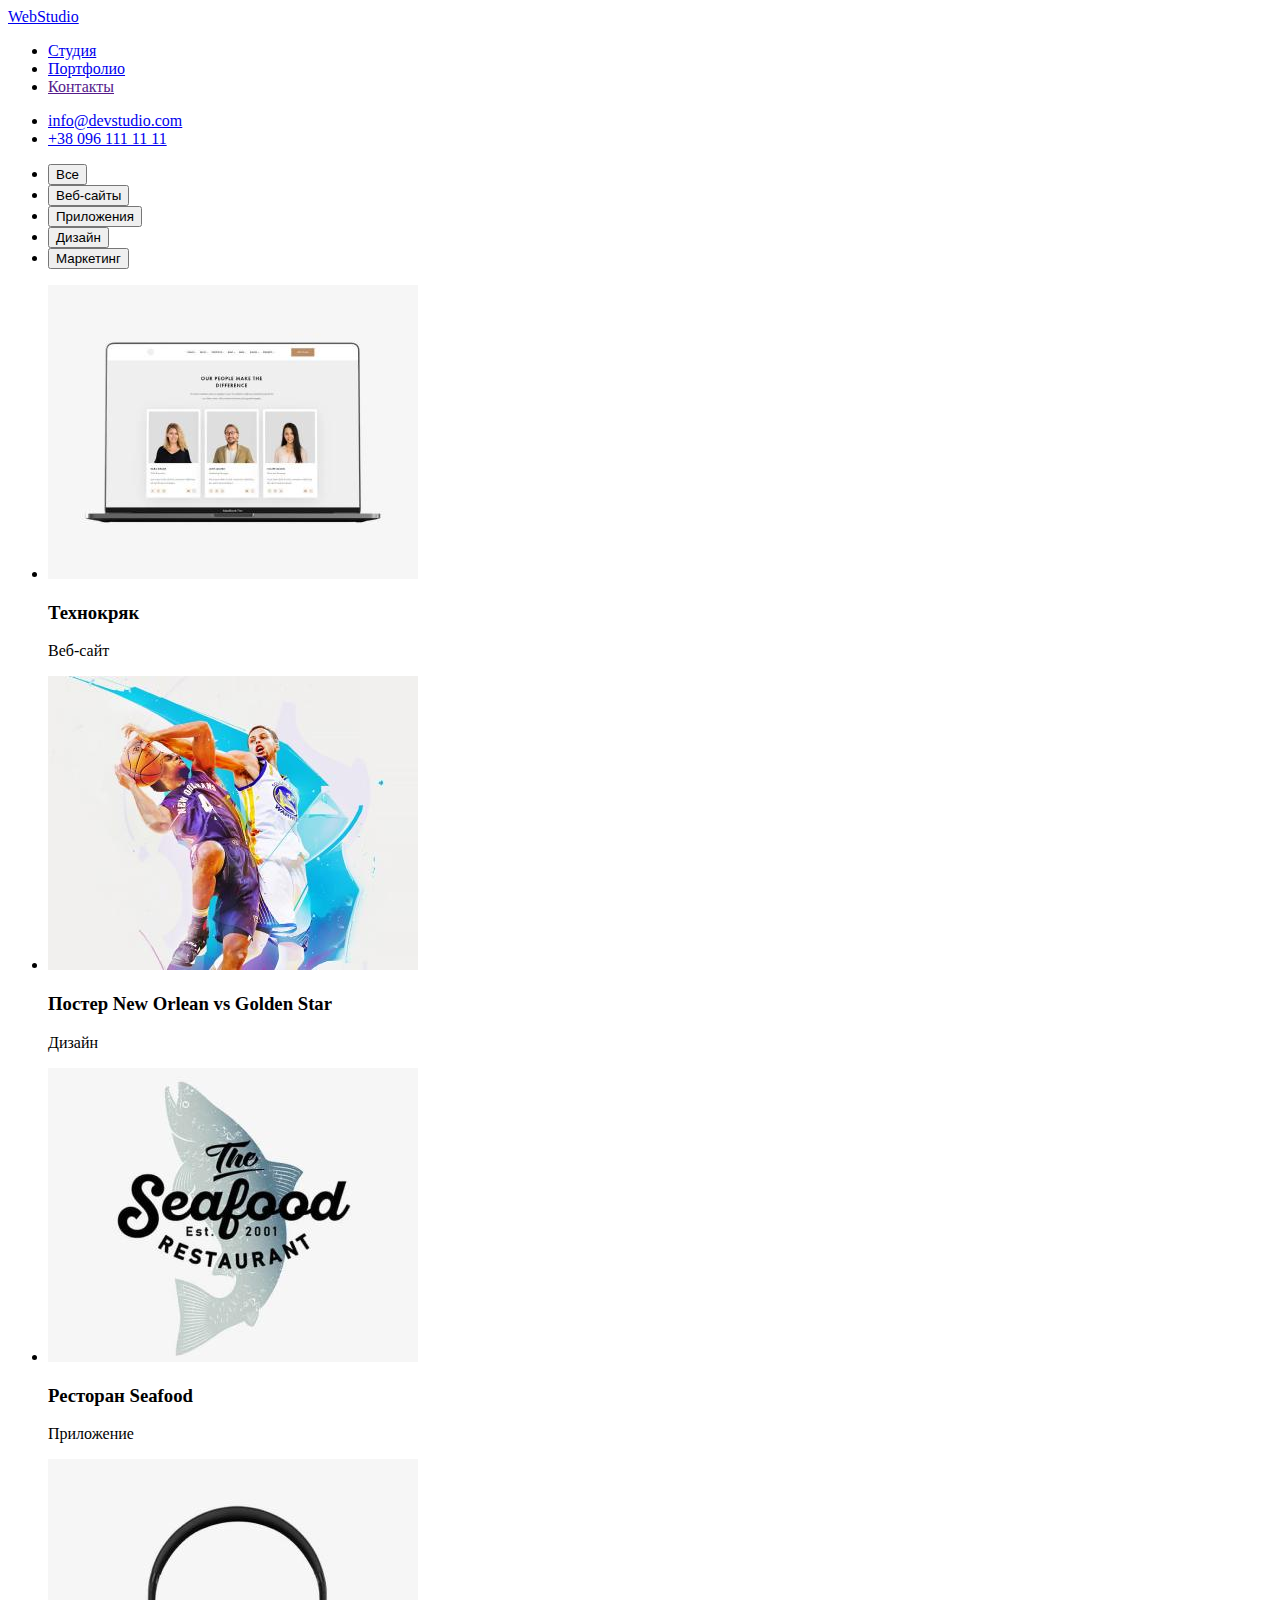
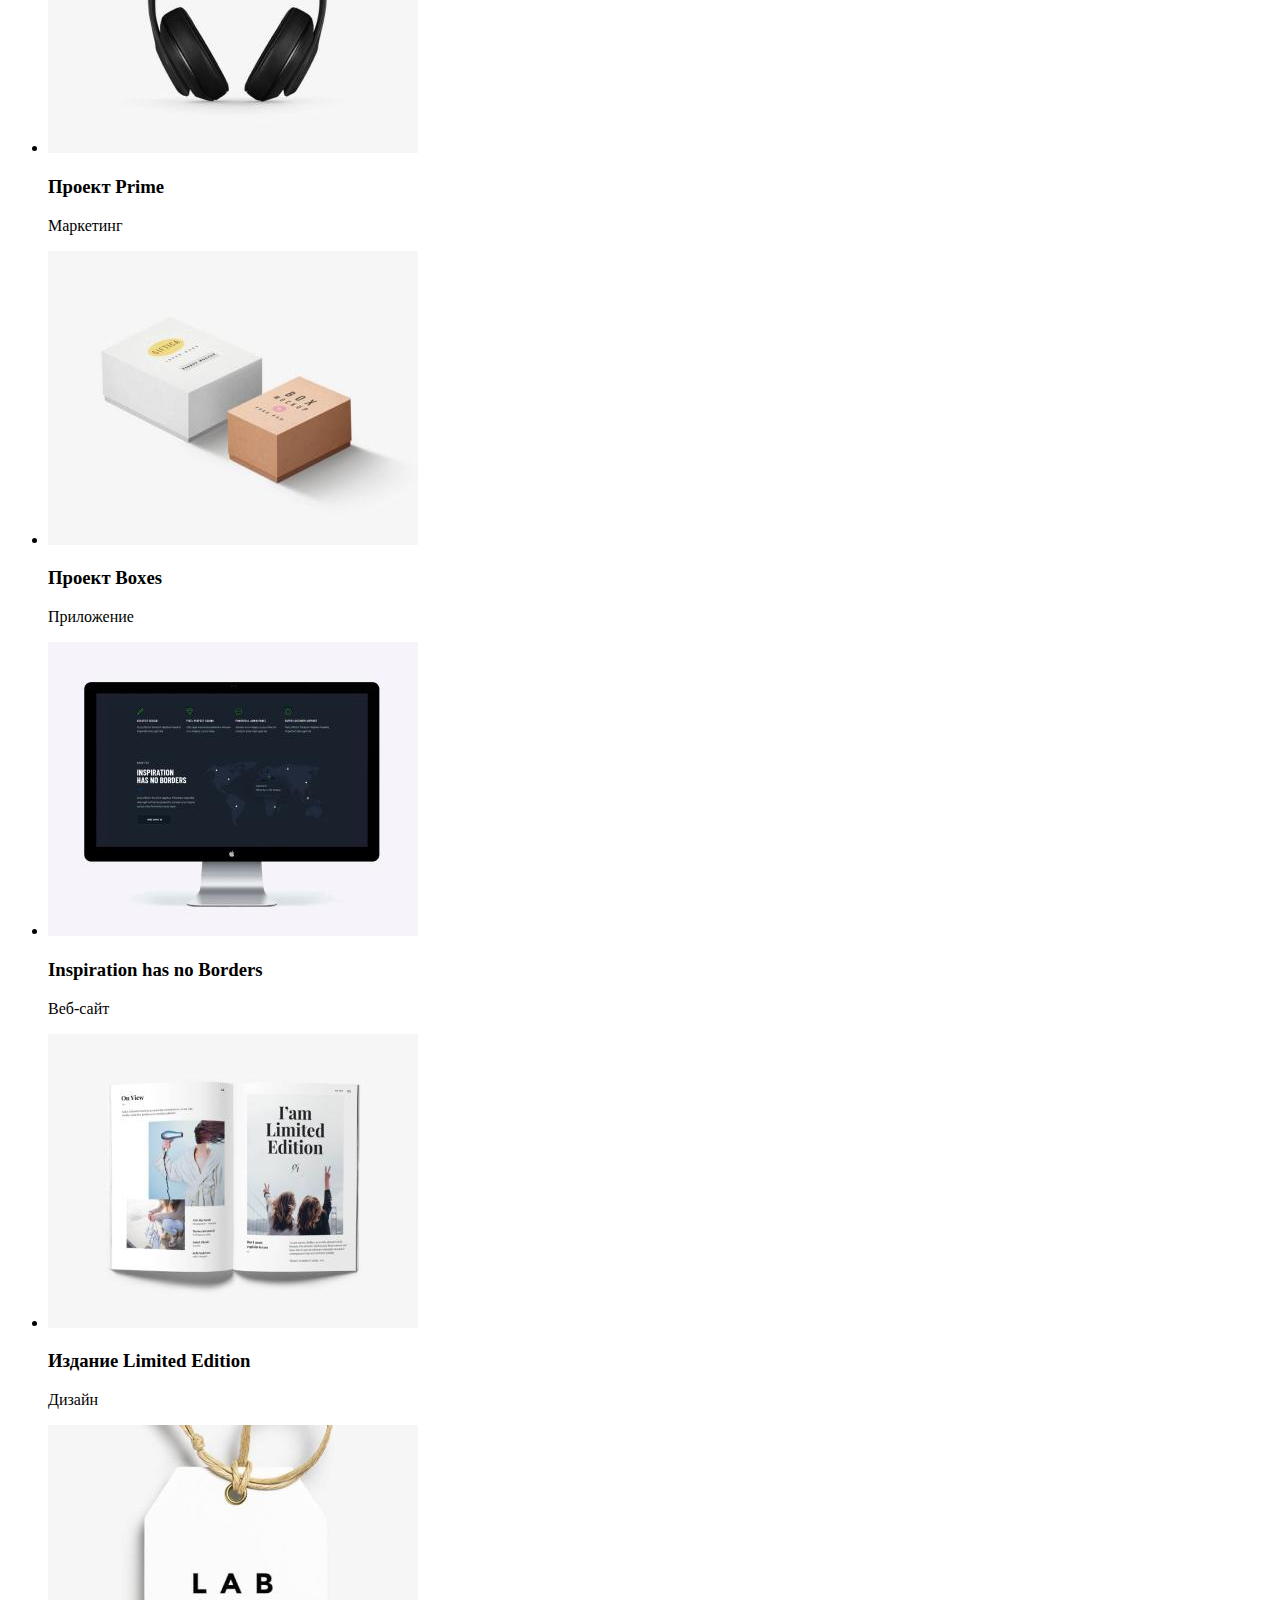
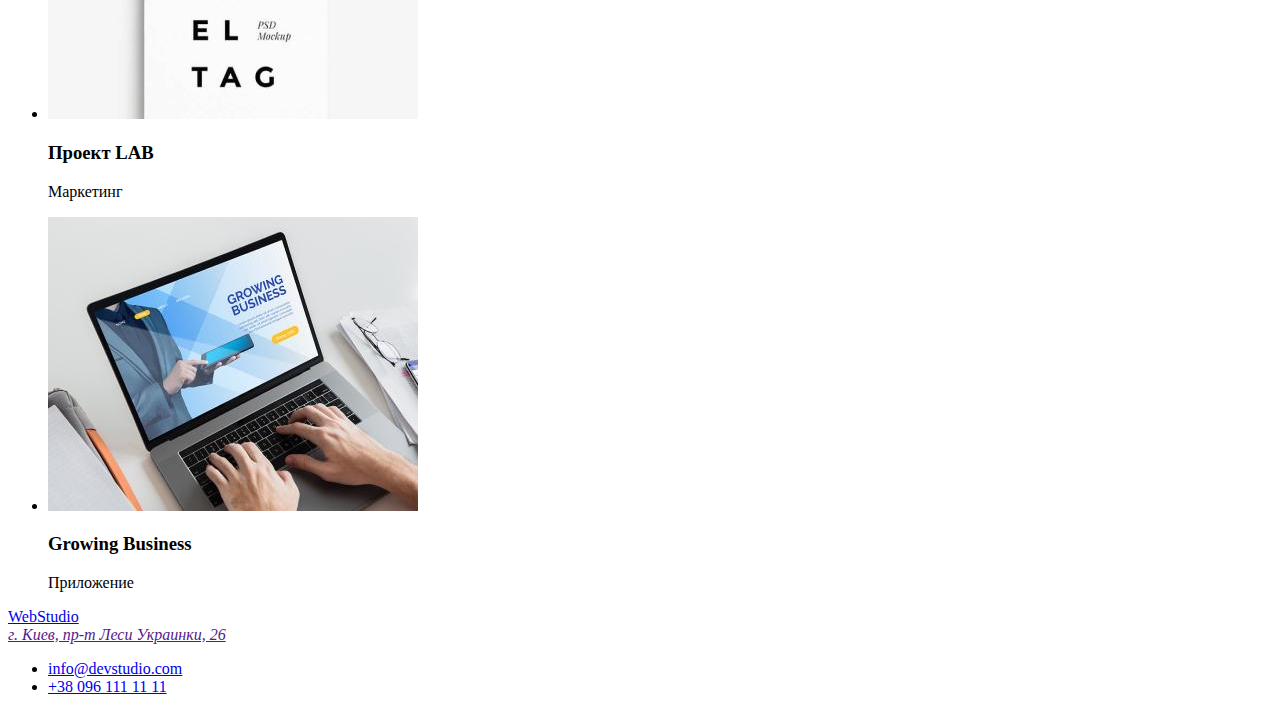
==== portfolio.html @ 5ef269c1 "Разметка Портфолио готова" ====
<!DOCTYPE html>
<html lang="ru">
<head>
    <meta charset="UTF-8">
    <meta http-equiv="X-UA-Compatible" content="IE=edge">
    <meta name="viewport" content="width=device-width, initial-scale=1.0">
    <title>Портфолио</title>
</head>
<body>
    <header>
        <a href="index.html">WebStudio</a>
        <nav>
            <ul>
                <li>
                    <a href="index.html">Студия</a>
                </li>
                <li>
                    <a href="portfolio.html">Портфолио</a>
                </li>
                <li>
                    <a href="">Контакты</a>
                </li>
            </ul>
        </nav>
        <ul>
            <li>
                <a href="mailto:info@devstudio.com">info@devstudio.com</a>
            </li>
            <li>
                <a href="tel:+380961111111">+38 096 111 11 11</a>
            </li>
        </ul>
    </header>
    <main>
        <ul>
            <li>
                <button type="button">Все</button>
            </li>
            <li>
                <button type="button">Веб-сайты</button>
            </li>
            <li>
                <button type="button">Приложения</button>
            </li>
            <li>
                <button type="button">Дизайн</button>
            </li>
            <li>
                <button type="button">Маркетинг</button>
            </li>
        </ul>
        <h2 hidden>Примеры работ</h2>
        <ul>
            <li>
                <img src="images/web-site-logo.jpg" alt="Логотип сайта Технокряк" width="370" height="294">
                <h3>Технокряк</h3>
                <p>Веб-сайт</p>
            </li>
            <li>
                <img src="images/poster.jpg" alt="Изображение постера New Orlean vs Golden Star" width="370" height="294">
                <h3>Постер <span lang="en">New Orlean vs Golden Star</span></h3>
                <p>Дизайн</p>
            </li>
            
            <li>
                <img src="images/seafood-logo.jpg" alt="Логотип ресторана Seafood" width="370" height="294">
                <h3>Ресторан <span lang="en">Seafood</span></h3>
                <p>Приложение</p>
            </li>
            <li>
                <img src="images/prime-logo.jpg" alt="Логотип проекта Prime" width="370" height="294">
                <h3>Проект <span lang="en">Prime</span></h3>
                <p>Маркетинг</p>
            </li>
            <li>
                <img src="images/boxes-logo.jpg" alt="Логотип приложения Boxes" width="370" height="294">
                <h3>Проект <span lang="en">Boxes</span></h3>
                <p>Приложение</p>
            </li>
            <li>
                <img src="images/inspiration-has-no-borders-logo.jpg" alt="Логотип сайта Inspiration has no Borders" width="370" height="294">
                <h3 lang="en">Inspiration has no Borders</h3>
                <p>Веб-сайт</p>
            </li>
            <li>
                <img src="images/limited-edition-logo.jpg" alt="Изображение разворота издания Limited Edition" width="370" height="294">
                <h3>Издание <span lang="en">Limited Edition</span></h3>
                <p>Дизайн</p>
            </li>
            <li>
                <img src="images/lab-logo.jpg" alt="Логотип проекта LAB" width="370" height="294">
                <h3>Проект <span lang="en">LAB</span></h3>
                <p>Маркетинг</p>
            </li>
            <li>
                <img src="images/growing-business-logo.jpg" alt="Логотип приложения Growing Business" width="370" height="294">
                <h3 lang="en">Growing Business</h3>
                <p>Приложение</p>
            </li>
        </ul>
    </main>
    <footer>
        <a href="index.html">WebStudio</a>
        <address>
            <a href="">г. Киев, пр-т Леси Украинки, 26</a>
        </address>
        <ul>
            <li>
                <a href="mailto:info@devstudio.com">info@devstudio.com</a>
            </li>
            <li>
                <a href="tel:+380961111111">+38 096 111 11 11</a>
            </li>
        </ul>
    </footer>
</body>
</html>
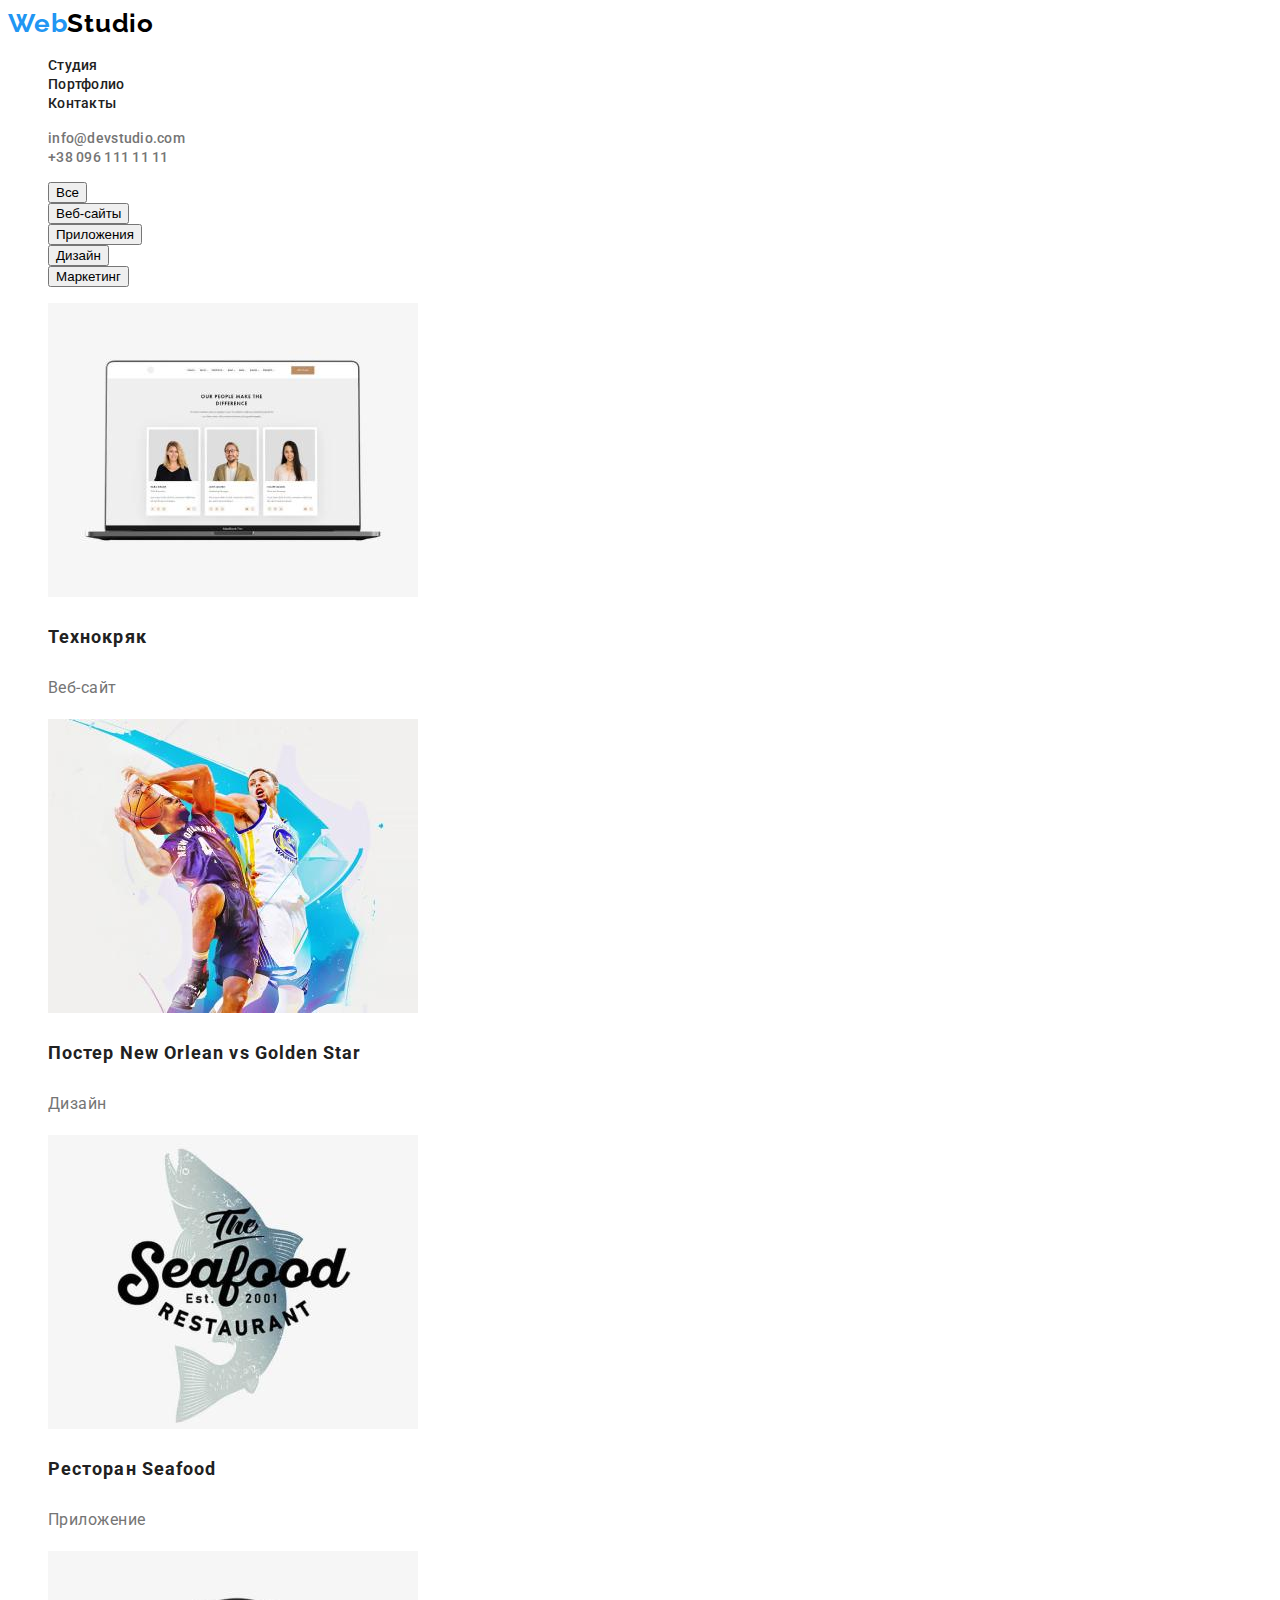
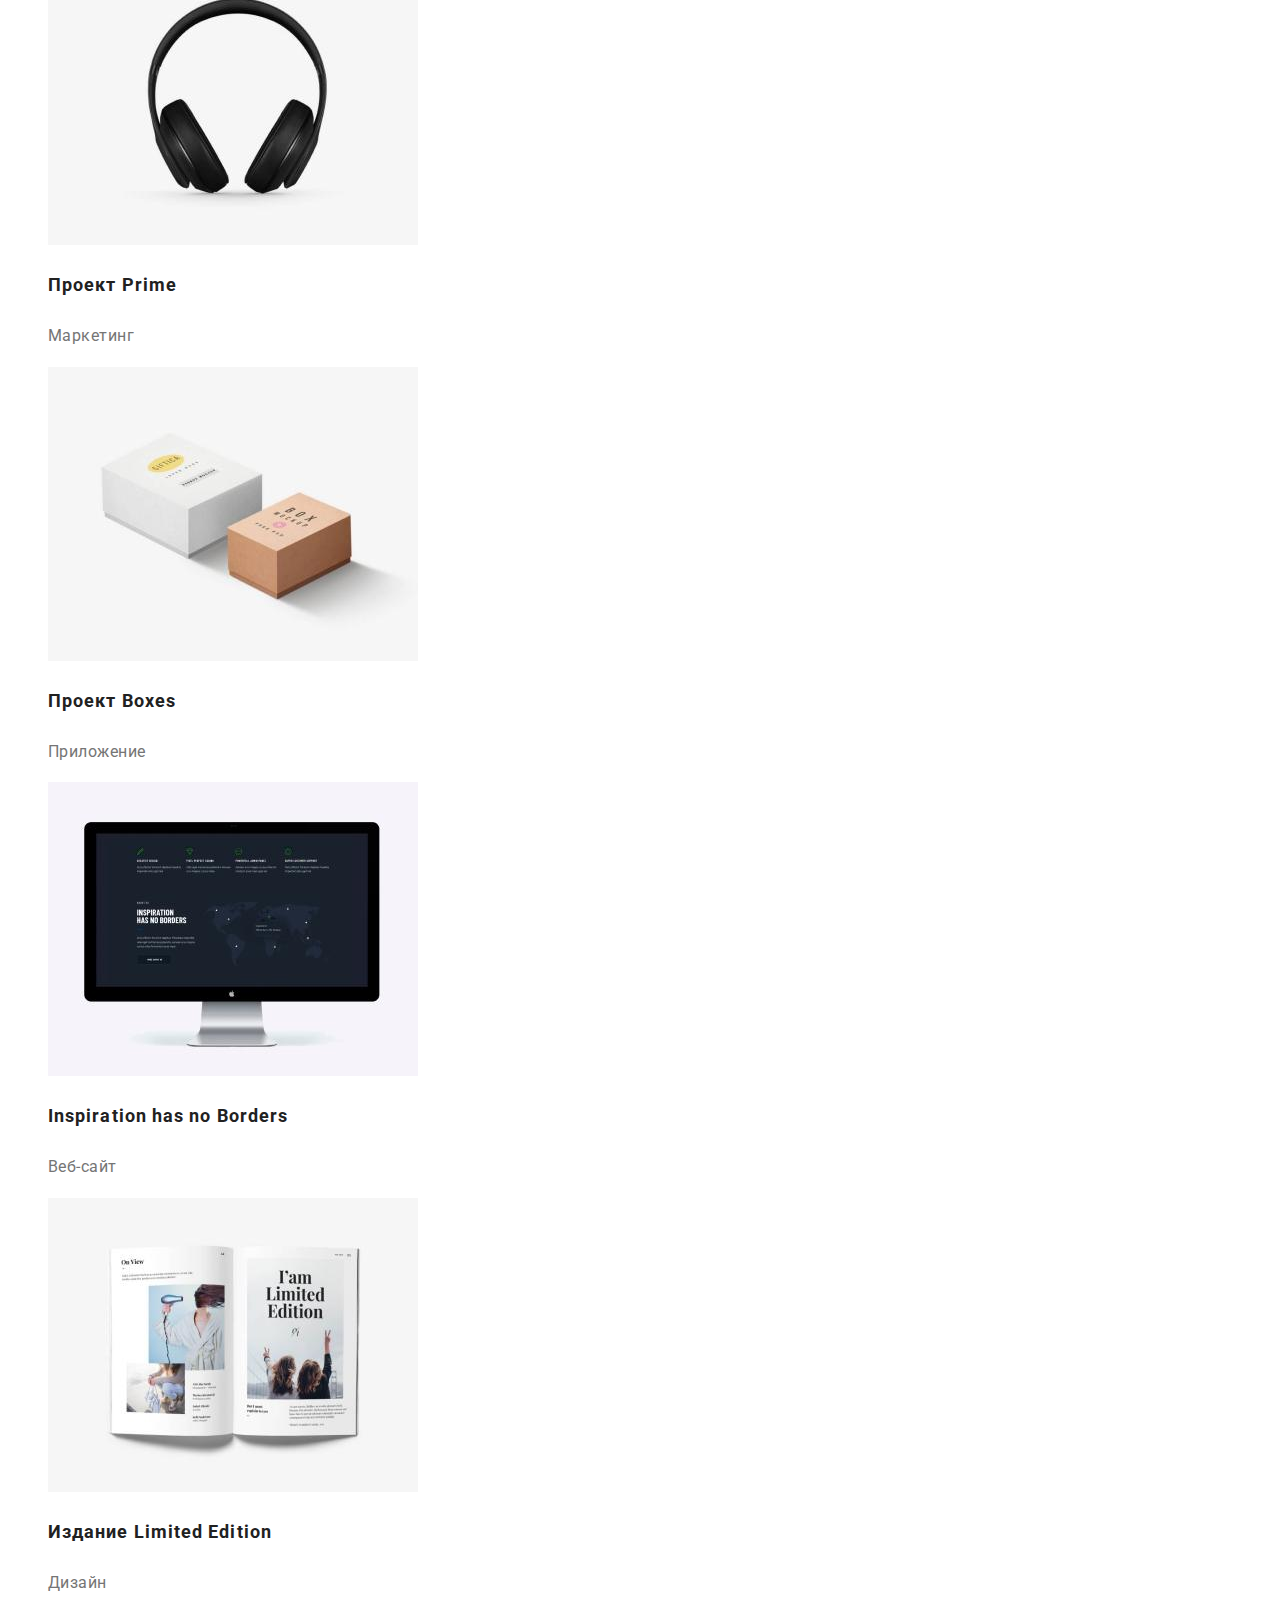
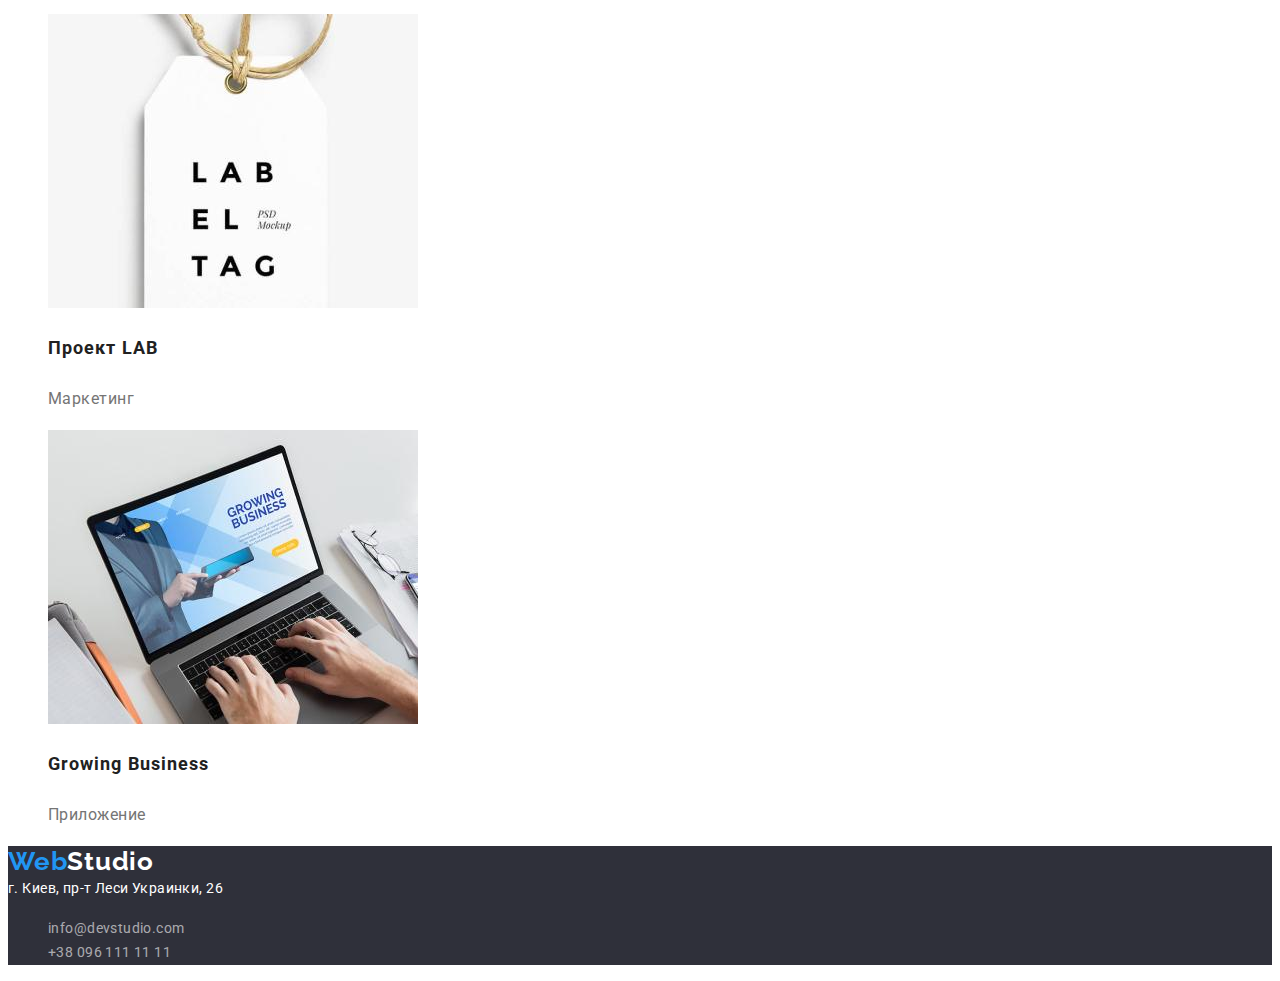
==== commit a1f0dfc5: "Сделала стили портфолио" ====
--- a/portfolio.html
+++ b/portfolio.html
@@ -4,112 +4,118 @@
     <meta charset="UTF-8">
     <meta http-equiv="X-UA-Compatible" content="IE=edge">
     <meta name="viewport" content="width=device-width, initial-scale=1.0">
+    <link rel="preconnect" href="https://fonts.googleapis.com">
+    <link rel="preconnect" href="https://fonts.gstatic.com" crossorigin>
+    <link href="https://fonts.googleapis.com/css2?family=Roboto:wght@500;700;900&display=swap" rel="stylesheet">
+    <link href="https://fonts.googleapis.com/css2?family=Raleway:wght@700&display=swap" rel="stylesheet">
+    <link rel="stylesheet" href="/css/portfolio-styles.css">
     <title>Портфолио</title>
 </head>
 <body>
-    <header>
-        <a href="index.html">WebStudio</a>
-        <nav>
-            <ul>
+    <header class="header">
+        <a href="index.html" class="link logo-dark"><span class="web">Web</span>Studio</a>
+        <nav class="header-nav">
+            <ul class="list">
                 <li>
-                    <a href="index.html">Студия</a>
+                    <a href="index.html" class="link menu-link">Студия</a>
                 </li>
                 <li>
-                    <a href="portfolio.html">Портфолио</a>
+                    <a href="portfolio.html" class="link menu-link">Портфолио</a>
                 </li>
                 <li>
-                    <a href="">Контакты</a>
+                    <a href="" class="link menu-link">Контакты</a>
                 </li>
             </ul>
         </nav>
-        <ul>
+        <ul class="list">
             <li>
-                <a href="mailto:info@devstudio.com">info@devstudio.com</a>
+                <a href="mailto:info@devstudio.com" class="link header-mail">info@devstudio.com</a>
             </li>
             <li>
-                <a href="tel:+380961111111">+38 096 111 11 11</a>
+                <a href="tel:+380961111111" class="link header-tel">+38 096 111 11 11</a>
             </li>
         </ul>
     </header>
     <main>
-        <ul>
+        <ul class="list">
             <li>
-                <button type="button">Все</button>
+                <button type="button filters-btn">Все</button>
             </li>
             <li>
-                <button type="button">Веб-сайты</button>
+                <button type="button filters-btn">Веб-сайты</button>
             </li>
             <li>
-                <button type="button">Приложения</button>
+                <button type="button filters-btn">Приложения</button>
             </li>
             <li>
-                <button type="button">Дизайн</button>
+                <button type="button filters-btn">Дизайн</button>
             </li>
             <li>
-                <button type="button">Маркетинг</button>
+                <button type="button filters-btn">Маркетинг</button>
             </li>
         </ul>
         <h2 hidden>Примеры работ</h2>
-        <ul>
+        <ul class="list work-examples-list">
             <li>
                 <img src="images/web-site-logo.jpg" alt="Логотип сайта Технокряк" width="370" height="294">
-                <h3>Технокряк</h3>
-                <p>Веб-сайт</p>
+                <h3 class="work-examples-title">Технокряк</h3>
+                <p class="work-examples-text">Веб-сайт</p>
             </li>
             <li>
                 <img src="images/poster.jpg" alt="Изображение постера New Orlean vs Golden Star" width="370" height="294">
-                <h3>Постер <span lang="en">New Orlean vs Golden Star</span></h3>
-                <p>Дизайн</p>
+                <h3 class="work-examples-title">Постер <span lang="en">New Orlean vs Golden Star</span></h3>
+                <p class="work-examples-text">Дизайн</p>
             </li>
             
             <li>
                 <img src="images/seafood-logo.jpg" alt="Логотип ресторана Seafood" width="370" height="294">
-                <h3>Ресторан <span lang="en">Seafood</span></h3>
-                <p>Приложение</p>
+                <h3 class="work-examples-title">Ресторан <span lang="en">Seafood</span></h3>
+                <p class="work-examples-text">Приложение</p>
             </li>
             <li>
                 <img src="images/prime-logo.jpg" alt="Логотип проекта Prime" width="370" height="294">
-                <h3>Проект <span lang="en">Prime</span></h3>
-                <p>Маркетинг</p>
+                <h3 class="work-examples-title">Проект <span lang="en">Prime</span></h3>
+                <p class="work-examples-text">Маркетинг</p>
             </li>
             <li>
                 <img src="images/boxes-logo.jpg" alt="Логотип приложения Boxes" width="370" height="294">
-                <h3>Проект <span lang="en">Boxes</span></h3>
-                <p>Приложение</p>
+                <h3 class="work-examples-title">Проект <span lang="en">Boxes</span></h3>
+                <p class="work-examples-text">Приложение</p>
             </li>
             <li>
                 <img src="images/inspiration-has-no-borders-logo.jpg" alt="Логотип сайта Inspiration has no Borders" width="370" height="294">
-                <h3 lang="en">Inspiration has no Borders</h3>
-                <p>Веб-сайт</p>
+                <h3 class="work-examples-title" lang="en">Inspiration has no Borders</h3>
+                <p class="work-examples-text">Веб-сайт</p>
             </li>
             <li>
                 <img src="images/limited-edition-logo.jpg" alt="Изображение разворота издания Limited Edition" width="370" height="294">
-                <h3>Издание <span lang="en">Limited Edition</span></h3>
-                <p>Дизайн</p>
+                <h3 class="work-examples-title">Издание <span lang="en">Limited Edition</span></h3>
+                <p class="work-examples-text">Дизайн</p>
             </li>
             <li>
                 <img src="images/lab-logo.jpg" alt="Логотип проекта LAB" width="370" height="294">
-                <h3>Проект <span lang="en">LAB</span></h3>
-                <p>Маркетинг</p>
+                <h3 class="work-examples-title">Проект<span lang="en">&nbsp;LAB</span></h3>
+                <p class="work-examples-text">Маркетинг</p>
             </li>
             <li>
                 <img src="images/growing-business-logo.jpg" alt="Логотип приложения Growing Business" width="370" height="294">
-                <h3 lang="en">Growing Business</h3>
-                <p>Приложение</p>
+                <h3 class="work-examples-title" lang="en">Growing Business</h3>
+                <p class="work-examples-text">Приложение</p>
             </li>
         </ul>
     </main>
-    <footer>
-        <a href="index.html">WebStudio</a>
-        <address>
-            <a href="">г. Киев, пр-т Леси Украинки, 26</a>
+    <footer class="footer">
+        <a href="index.html" class="link logo-light"><span class="web">Web</span>Studio</a>
+        <address class="contacts-adress">
+            <a href="https://goo.gl/maps/1FZgf9AXrZL42kgU6" target="_blank" rel="noopener noreferrer"
+                class="link address">г. Киев, пр-т Леси Украинки, 26</a>
         </address>
-        <ul>
-            <li>
-                <a href="mailto:info@devstudio.com">info@devstudio.com</a>
+        <ul class="list contacts-list">
+            <li class="contacts-list-item">
+                <a href="mailto:info@devstudio.com" class="link footer-mail">info@devstudio.com</a>
             </li>
-            <li>
-                <a href="tel:+380961111111">+38 096 111 11 11</a>
+            <li class="contacts-list-item">
+                <a href="tel:+380961111111" class="link footer-tel">+38 096 111 11 11</a>
             </li>
         </ul>
     </footer>
--- a/css/portfolio-styles.css
+++ b/css/portfolio-styles.css
@@ -0,0 +1,166 @@
+:root {
+  --header-color: #212121;
+  --primary-title-color: #ffffff;
+  --secondary-title-color: #212121;
+  --primary-text-color: #757575;
+  --accent-color: #2196f3;
+}
+
+body {
+  font-family: "Roboto", sans-serif;
+}
+
+.list {
+  list-style: none;
+}
+
+.link {
+  text-decoration: none;
+}
+
+.web {
+  width: 145px;
+  height: 31px;
+  left: 215px;
+  top: 24px;
+  font-family: Raleway;
+  font-weight: 700;
+  font-size: 26px;
+  line-height: 1.19;
+  letter-spacing: 0.03em;
+  color: var(--accent-color);
+}
+
+.logo-dark {
+  width: 145px;
+  height: 31px;
+  left: 215px;
+  top: 24px;
+  font-family: Raleway;
+  font-style: normal;
+  font-weight: 700;
+  font-size: 26px;
+  line-height: 1.19;
+  letter-spacing: 0.03em;
+  color: #000000;
+}
+
+.logo-light {
+  width: 145px;
+  height: 31px;
+  left: 215px;
+  top: 2157px;
+  font-family: Raleway;
+  font-style: normal;
+  font-weight: 700;
+  font-size: 26px;
+  line-height: 1.19;
+  letter-spacing: 0.03em;
+  color: #ffffff;
+}
+/* ----------------------------------------header--------------------------------------- */
+.menu-link {
+  font-weight: 500;
+  font-size: 14px;
+  line-height: 1.14;
+  letter-spacing: 0.02em;
+  color: var(--header-color);
+}
+
+.menu-link:hover,
+.menu-link:focus {
+  color: var(--accent-color);
+}
+
+.header-tel {
+  font-weight: 500;
+  font-size: 14px;
+  line-height: 1.14;
+  letter-spacing: 0.02em;
+  color: var(--primary-text-color);
+}
+
+.header-tel:hover,
+.header-tel:focus {
+  color: var(--accent-color);
+}
+
+.header-mail {
+  font-weight: 500;
+  font-size: 14px;
+  line-height: 1.14;
+  letter-spacing: 0.02em;
+  color: var(--primary-text-color);
+}
+
+.header-mail:hover,
+.header-mail:focus {
+  color: var(--accent-color);
+}
+
+/* -----------------------------------main--------------------------------- */
+
+.filters-btn {
+  font-weight: 500;
+  font-size: 16px;
+  line-height: 1.62;
+  text-align: center;
+  letter-spacing: 0.03em;
+  color: var(--secondary-title-color);
+}
+
+.work-examples-title {
+  font-weight: 700;
+  font-size: 18px;
+  line-height: 2;
+  letter-spacing: 0.06em;
+  color: var(--secondary-title-color);
+}
+
+.work-examples-text {
+  font-weight: 400;
+  font-size: 16px;
+  line-height: 1.87;
+  letter-spacing: 0.03em;
+  color: var(--primary-text-color);
+}
+/* -----------------------------footer------------------------ */
+
+.footer {
+  background-color: #2f303a;
+}
+
+.footer-mail {
+  font-weight: 400;
+  font-size: 14px;
+  line-height: 1.71;
+  letter-spacing: 0.03em;
+  color: rgba(255, 255, 255, 0.6);
+}
+
+.footer-mail:hover,
+.footer-mail:focus {
+  color: var(--accent-color);
+}
+
+.footer-tel {
+  font-weight: 400;
+  font-size: 14px;
+  line-height: 1.71;
+  letter-spacing: 0.03em;
+  color: rgba(255, 255, 255, 0.6);
+}
+
+.footer-tel:hover,
+.footer-tel:focus {
+  color: var(--accent-color);
+}
+
+.address {
+  font-style: normal;
+  font-weight: 400;
+  font-size: 14px;
+  line-height: 1.71;
+  letter-spacing: 0.03em;
+  color: #ffffff;
+}
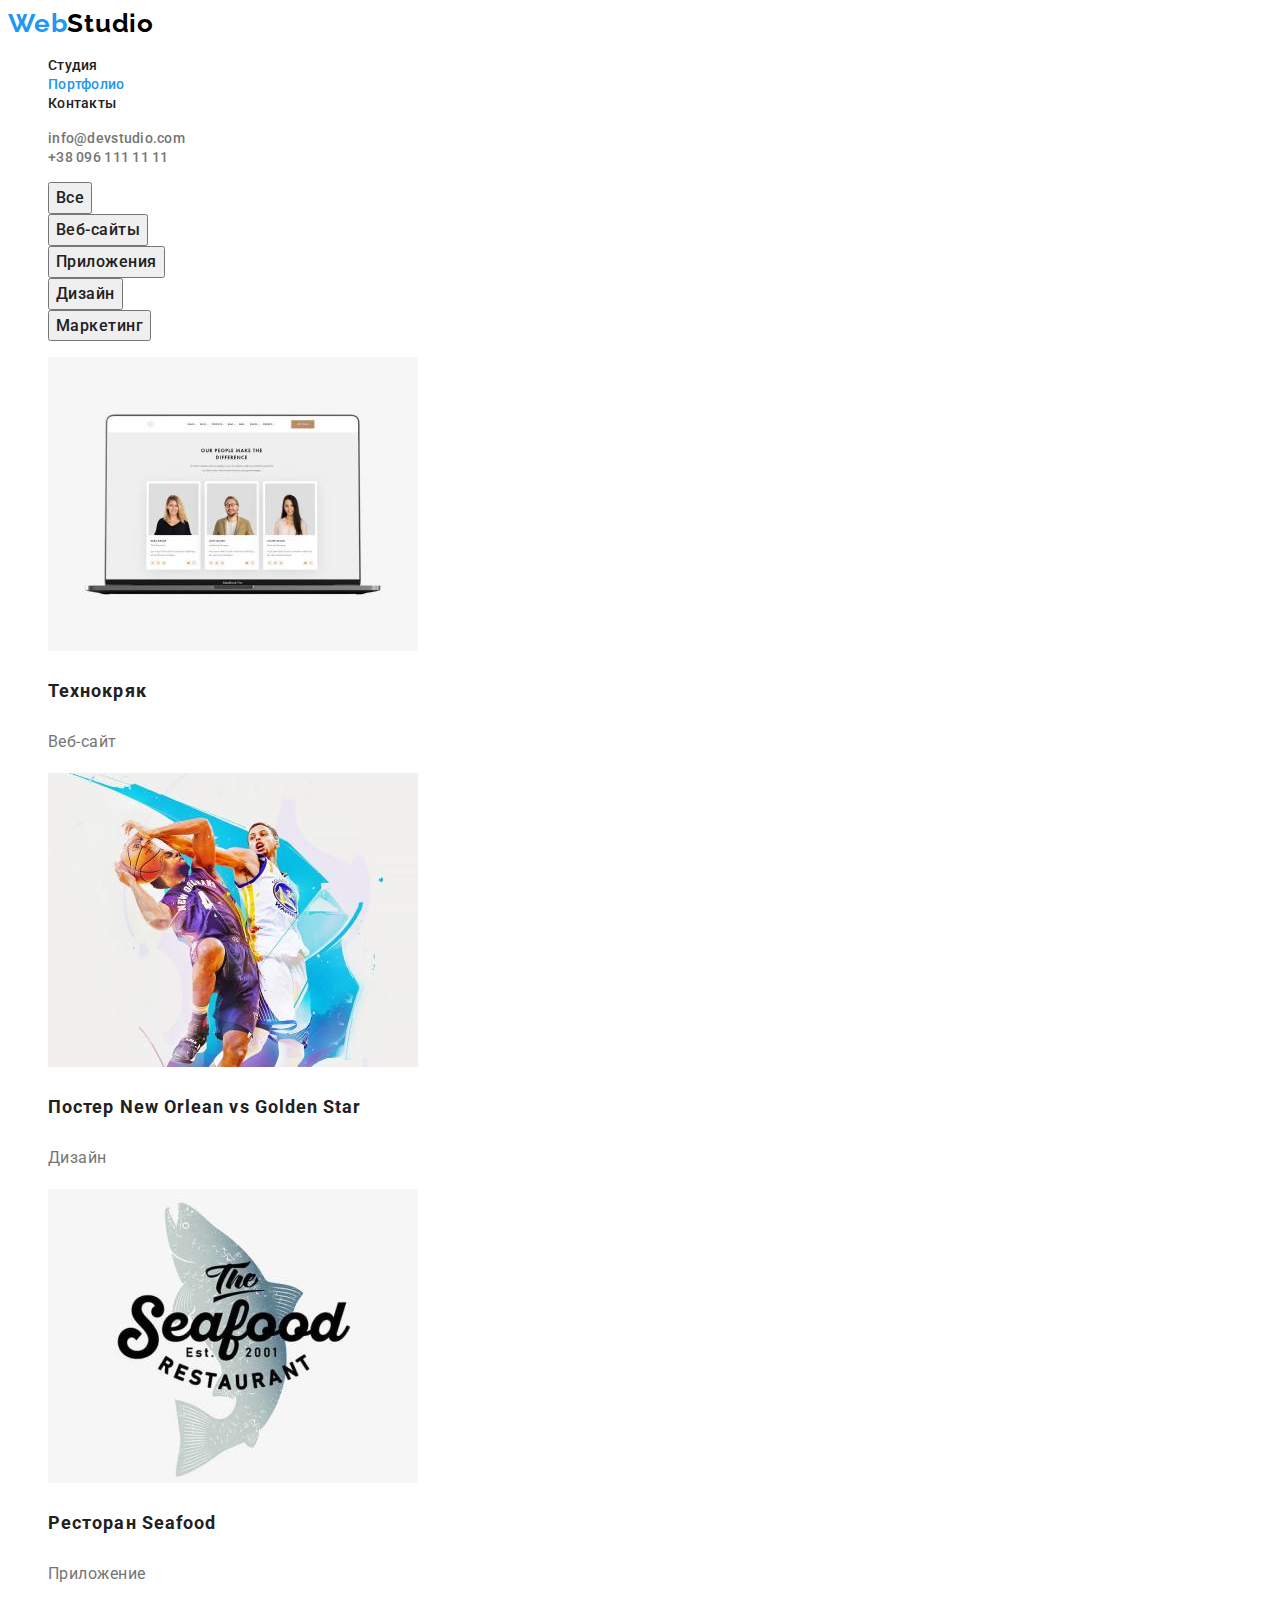
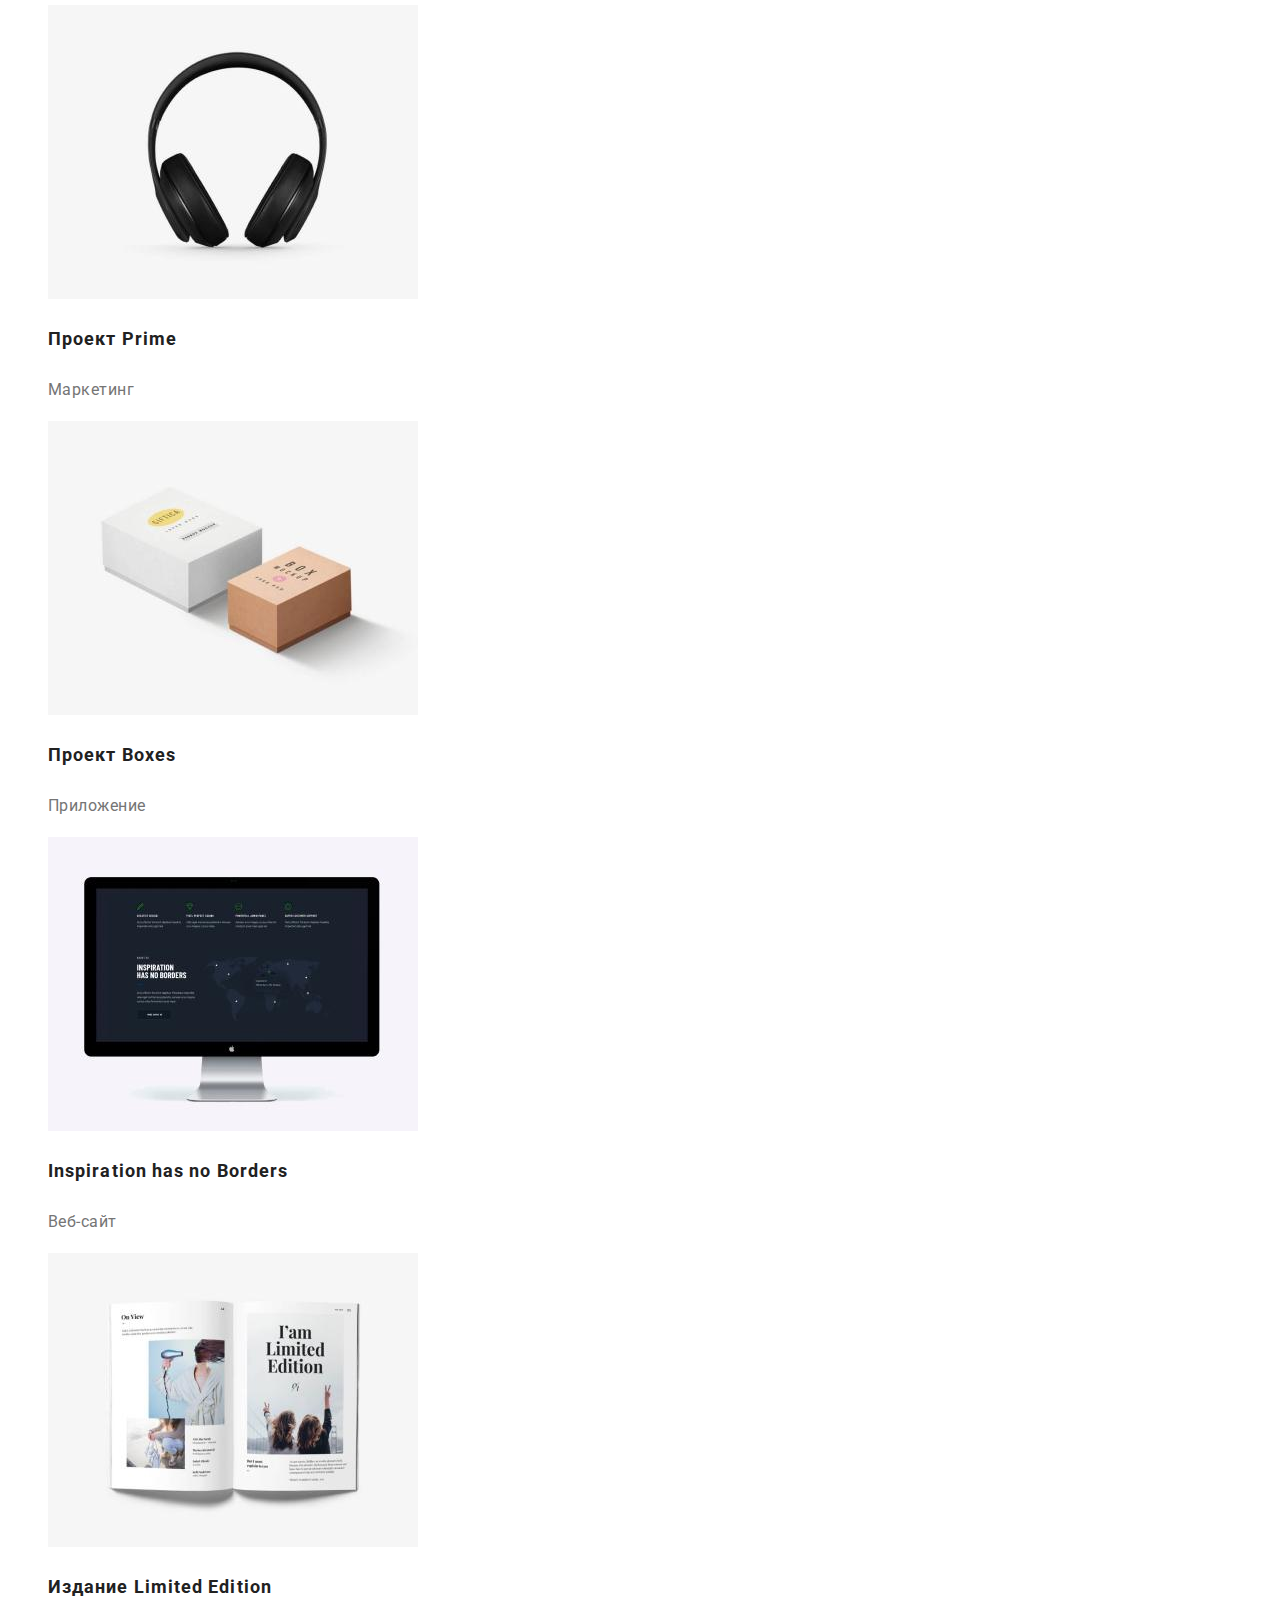
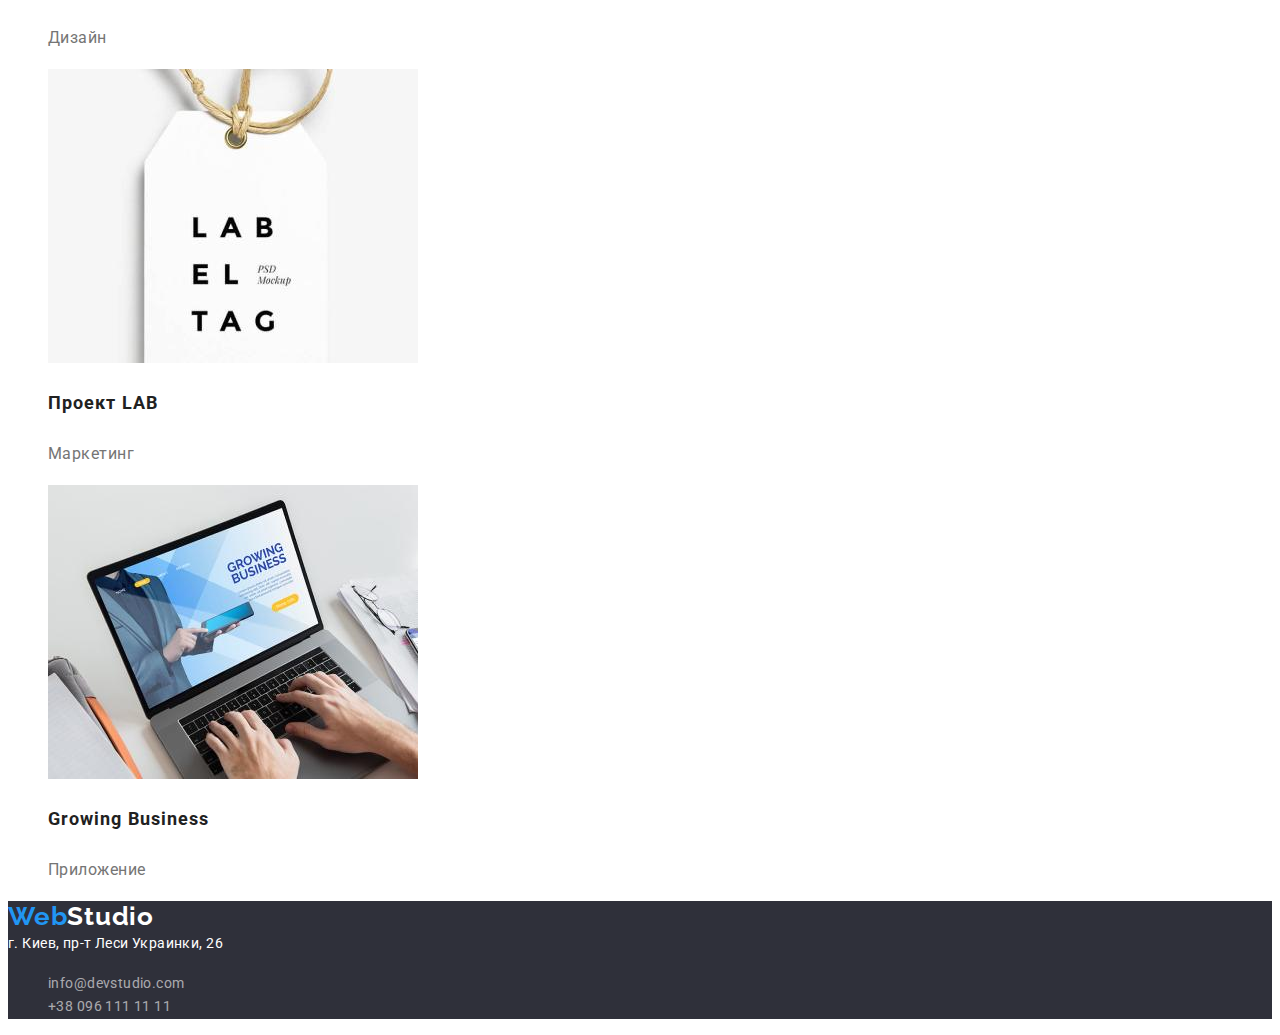
==== commit e366bdab: "Закончила css для всех текстовых элементов" ====
--- a/portfolio.html
+++ b/portfolio.html
@@ -6,8 +6,8 @@
     <meta name="viewport" content="width=device-width, initial-scale=1.0">
     <link rel="preconnect" href="https://fonts.googleapis.com">
     <link rel="preconnect" href="https://fonts.gstatic.com" crossorigin>
-    <link href="https://fonts.googleapis.com/css2?family=Roboto:wght@500;700;900&display=swap" rel="stylesheet">
-    <link href="https://fonts.googleapis.com/css2?family=Raleway:wght@700&display=swap" rel="stylesheet">
+    <link href="https://fonts.googleapis.com/css2?family=Raleway:wght@700&family=Roboto:wght@500;700;900&display=swap"
+        rel="stylesheet">
     <link rel="stylesheet" href="/css/portfolio-styles.css">
     <title>Портфолио</title>
 </head>
@@ -20,7 +20,7 @@
                     <a href="index.html" class="link menu-link">Студия</a>
                 </li>
                 <li>
-                    <a href="portfolio.html" class="link menu-link">Портфолио</a>
+                    <a href="portfolio.html" class="link menu-link current">Портфолио</a>
                 </li>
                 <li>
                     <a href="" class="link menu-link">Контакты</a>
@@ -37,24 +37,25 @@
         </ul>
     </header>
     <main>
+        <h1 class="visually-hidden">Портфолио</h1>
         <ul class="list">
             <li>
-                <button type="button filters-btn">Все</button>
+                <button type="button" class="filters-btn pointer">Все</button>
             </li>
             <li>
-                <button type="button filters-btn">Веб-сайты</button>
+                <button type="button" class="filters-btn pointer">Веб-сайты</button>
             </li>
             <li>
-                <button type="button filters-btn">Приложения</button>
+                <button type="button" class="filters-btn pointer">Приложения</button>
             </li>
             <li>
-                <button type="button filters-btn">Дизайн</button>
+                <button type="button" class="filters-btn pointer">Дизайн</button>
             </li>
             <li>
-                <button type="button filters-btn">Маркетинг</button>
+                <button type="button" class="filters-btn pointer">Маркетинг</button>
             </li>
         </ul>
-        <h2 hidden>Примеры работ</h2>
+        <h2 class="visually-hidden">Примеры работ</h2>
         <ul class="list work-examples-list">
             <li>
                 <img src="images/web-site-logo.jpg" alt="Логотип сайта Технокряк" width="370" height="294">
--- a/css/portfolio-styles.css
+++ b/css/portfolio-styles.css
@@ -37,7 +37,6 @@
   left: 215px;
   top: 24px;
   font-family: Raleway;
-  font-style: normal;
   font-weight: 700;
   font-size: 26px;
   line-height: 1.19;
@@ -51,7 +50,6 @@
   left: 215px;
   top: 2157px;
   font-family: Raleway;
-  font-style: normal;
   font-weight: 700;
   font-size: 26px;
   line-height: 1.19;
@@ -98,9 +96,25 @@
   color: var(--accent-color);
 }
 
+.current {
+  color: var(--accent-color);
+}
 /* -----------------------------------main--------------------------------- */
+.visually-hidden {
+  position: absolute;
+  white-space: nowrap;
+  width: 1px;
+  height: 1px;
+  overflow: hidden;
+  border: 0;
+  padding: 0;
+  clip: rect(0 0 0 0);
+  clip-path: inset(50%);
+  margin: -1px;
+}
 
 .filters-btn {
+  font-family: inherit;
   font-weight: 500;
   font-size: 16px;
   line-height: 1.62;
@@ -109,6 +123,14 @@
   color: var(--secondary-title-color);
 }
 
+.filters-btn:hover,
+.filters-btn:focus {
+  background-color: var(--accent-color);
+}
+
+.pointer {
+  cursor: pointer;
+}
 .work-examples-title {
   font-weight: 700;
   font-size: 18px;
@@ -164,3 +186,8 @@
   letter-spacing: 0.03em;
   color: #ffffff;
 }
+
+.address:hover,
+.address:focus {
+  color: var(--accent-color);
+}
